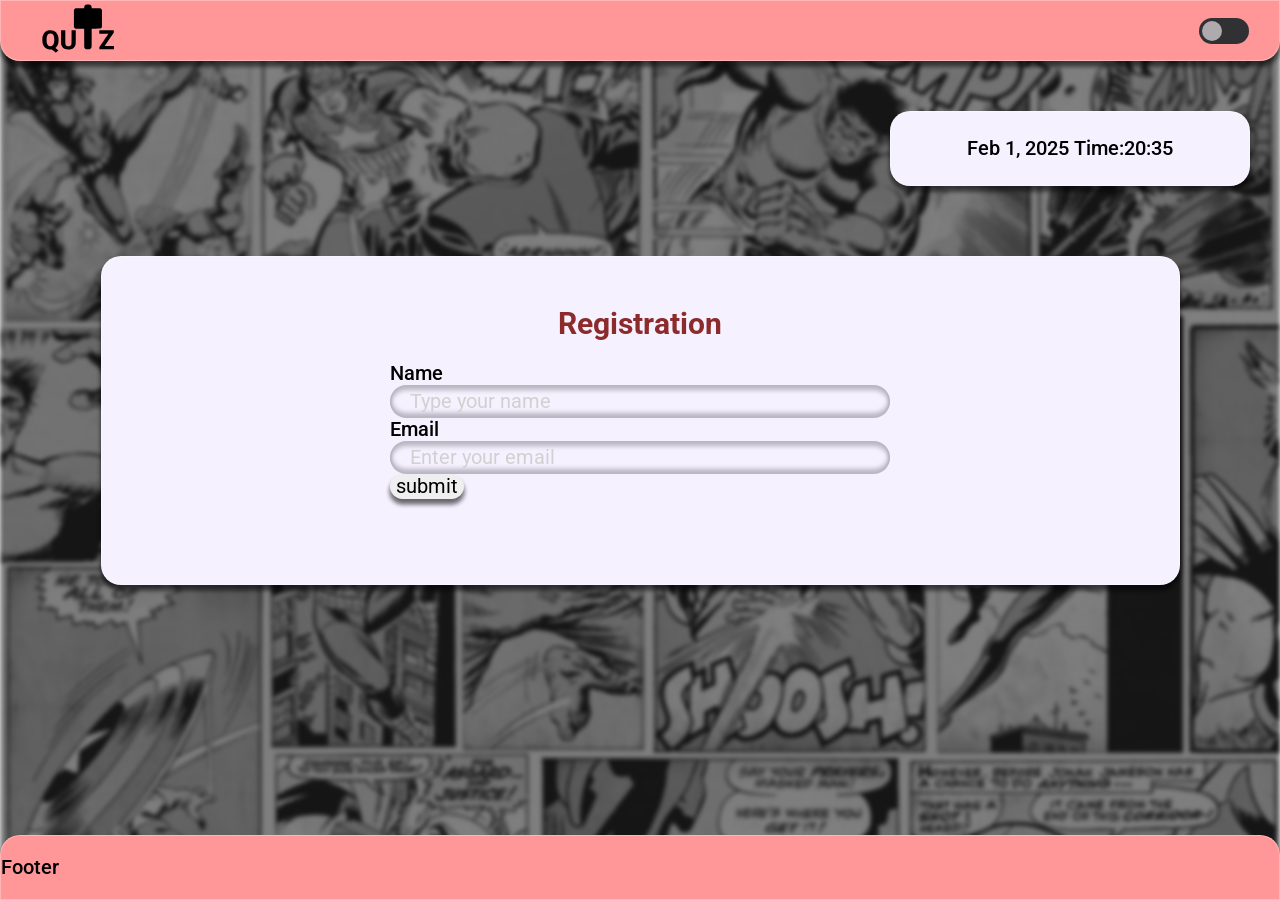
==== index.html @ d1e3bd10 "first commit" ====
<!doctype html>
<html lang="en">
  <head>
    <meta charset="UTF-8" />
    <meta name="viewport" content="width=device-width, initial-scale=1.0" />
    <link rel="preconnect" href="https://fonts.googleapis.com" />
    <link rel="preconnect" href="https://fonts.gstatic.com" crossorigin />
    <link
      href="https://fonts.googleapis.com/css2?family=Roboto:ital,wght@0,100..900;1,100..900&display=swap"
      rel="stylesheet"
    />
    <link
      rel="stylesheet"
      href="https://cdnjs.cloudflare.com/ajax/libs/modern-normalize/3.0.1/modern-normalize.min.css"
      integrity="sha512-q6WgHqiHlKyOqslT/lgBgodhd03Wp4BEqKeW6nNtlOY4quzyG3VoQKFrieaCeSnuVseNKRGpGeDU3qPmabCANg=="
      crossorigin="anonymous"
      referrerpolicy="no-referrer"
    />
    <link rel="stylesheet" href="./css/style.css" />
    <title>Document</title>
  </head>
  <body>
    <div class="page-container">
      <!-- header -->
      <header class="header glass">
        <div class="container">
          <div class="nav-wrapper">
            <!-- logo -->
            <a href="./index.html" class="logo">
              <svg width="100" height="54">
                <use href="./image/sprite.svg#icon-logo-quiz-black"></use>
              </svg>
            </a>
            <!-- switch -->
            <div class="switch">
              <label class="switch">
                <input type="checkbox" />
                <span class="slider"></span>
              </label>
            </div>
          </div>
        </div>
      </header>

      <main class="main">
        <!-- hero - registration  -->
        <section class="hero">
          <div class="container">
            <div class="time glass">
              <p>Feb 1, 2025 Time:20:35</p>
            </div>
            <div class="form-container glass">
              <div class="form-wrapper">
                <h1 class="hero-title">Registration</h1>
                <form>
                  <label for="name">Name</label>
                  <input type="text" name="name" id="name" placeholder="Type your name"/>
                  <label for="email">Email</label>
                  <input type="email" name="email" id="email" placeholder="Enter your email"/>
                  <button class="" type="submit">submit</button>
                </form>
              </div>
            </div>
          </div>
        </section>
      </main>
      <!-- footer -->
      <footer class="footer glass">
        <p>Footer</p>
      </footer>
    </div>
    <script src="./js/main.js"></script>
  </body>
</html>
---- css/style.css ----
:root {
  --font-family: "Roboto", sans-serif;
  --index-background: #ff9697;
  --menu-background: #b596ff;
  --content-background: #f5f1ff;

  --title-color: #8b2b2b;
  --title-quiz-color: #b596ff;
  --main-text-color: #000;

  --btn-goBack-color: #fff;
  --svg-fill-color: #62ff77;
  --box-shadow:
    0 5px 5px 0 rgba(0, 0, 0, 0.25), 0 5px 5px 0 rgba(0, 0, 0, 0.25),
    0 5px 5px 0 rgba(0, 0, 0, 0.25);

  --button-box-shadow:
    inset 0 15px 15px 0 rgba(0, 0, 0, 0.25),
    inset 0 -15px 15px 0 rgba(0, 0, 0, 0.25),
    inset 15px 0 15px 0 rgba(0, 0, 0, 0.25),
    inset -15px 0 15px 0 rgba(0, 0, 0, 0.25);

  --card-box-shadow:
    inset 15px 15px 10px 0 rgba(0, 0, 0, 0.5),
    inset -15px -15px 10px 0 rgba(0, 0, 0, 0.5),
    inset 15px 15px 10px 0 rgba(0, 0, 0, 0.5),
    inset -15px -15px 10px 0 rgba(0, 0, 0, 0.5);
  --card-background: rgba(0, 0, 0, 0.2);

  --input-background: rgba(143, 143, 143, 0.3);
  --input-box-shadow:
    inset 0 5px 5px 0 rgba(0, 0, 0, 0.25),
    inset 0 -5px 5px 0 rgba(0, 0, 0, 0.25);
}

h1,
h2,
h3,
h4,
h5,
h6 {
  margin: 0;
}
h1 {
  text-align: center;
  color: var(--title-color);
}
p {
  margin: 0;
}
ul,
ol {
  list-style-type: none;
  padding: 0px;
}
a {
  display: inline-block;
}
img {
  display: block;
}
.page-container {
  min-height: 100vh;
  display: flex;
  flex-direction: column;
}
.main {
  flex-grow: 1;
}
.container {
  max-width: 1700px;
  padding: 0 30px;
  margin: 0 auto;
}
body {
  font-family: var(--font-family);
  font-weight: 500;
  font-size: 20px;
  color: #000;
  position: relative;
}
body::before {
  content: "";
  position: fixed;
  inset: 0;

  background:
    linear-gradient(rgba(0, 0, 0, 0.5), rgba(0, 0, 0, 0.5)),
    url("../image/marvel.jpg");

  background-position: center;
  background-size: cover;

  filter: blur(2px);
  z-index: -1;
}
input {
  width: 100%;
  border: none;
  border-radius: 20px;
  outline: none;
  box-shadow:
    inset 0 5px 5px 0 rgba(0, 0, 0, 0.25),
    inset 0 -5px 5px 0 rgba(0, 0, 0, 0.25);
  background: transparent;
  padding: 5px 20px;
}
input::placeholder{
  color: #d1d1d1;
}

button {
  border: none;
  border-radius: 20px;
  cursor: pointer;
  box-shadow:
    0 5px 4px 0 rgba(0, 0, 0, 0.25),
    0 5px 5px 0 rgba(0, 0, 0, 0.25),
    0 5px 5px 0 rgba(0, 0, 0, 0.25);
}
/* .title-centered {
  text-align: center;
} */
/* #region  switch*/
/* From Uiverse.io by TimTrayler */
.switch {
  --secondary-container: #3a4b39;
  --primary: #84da89;
  font-size: 17px;
  position: relative;
  display: inline-block;
  width: 50px;
  height: 26px;
}

.switch input {
  display: none;
  opacity: 0;
  width: 0;
  height: 0;
}

.slider {
  position: absolute;
  cursor: pointer;
  top: 0;
  left: 0;
  right: 0;
  bottom: 0;
  background-color: #313033;
  transition: 0.2s;
  border-radius: 30px;
}

.slider:before {
  position: absolute;
  content: "";
  height: 20px;
  width: 20px;
  border-radius: 20px;
  left: 3px;
  bottom: 3px;
  background-color: #aeaaae;
  transition: 0.4s;
}

input:checked + .slider::before {
  background-color: var(--primary);
}

input:checked + .slider {
  background-color: var(--secondary-container);
}

input:focus + .slider {
  box-shadow: 0 0 1px var(--secondary-container);
}

input:checked + .slider:before {
  transform: translateX(24px);
}
/* #endregion */
/* #region GLAS */
.glass {
  background: rgba(255, 255, 255, 0.2);
  border-radius: 20px;
  border: 1px solid rgba(255, 255, 255, 0.3);
  box-shadow: 0 8px 32px rgba(0, 0, 0, 0.25);
}

@supports (backdrop-filter: blur(10px)) {
  .glass {
    backdrop-filter: blur(12px);
    -webkit-backdrop-filter: blur(12px);
  }
}
/* #endregion */

/* #region header */
.nav-wrapper {
  display: flex;
  justify-content: space-between;
  align-items: center;
}
.header {
  box-shadow:
    0 5px 5px 0 rgba(0, 0, 0, 0.25),
    0 5px 5px 0 rgba(0, 0, 0, 0.25),
    0 5px 5px 0 rgba(0, 0, 0, 0.25);
  background: #ff9697;
  border-radius: 0 0 20px 20px;
}

/* #endregion */

/* #region hero */
.hero {
  margin: 50px 0;
}
.time {
  margin-left: auto;
  max-width: 360px;
  border-radius: 20px;
  padding: 25px 50px;
  display: flex;
  align-items: center;
  justify-content: center;
  box-shadow:
    0 5px 5px 0 rgba(0, 0, 0, 0.25),
    0 5px 5px 0 rgba(0, 0, 0, 0.25),
    0 5px 5px 0 rgba(0, 0, 0, 0.25);
  background: #f5f1ff;
  margin-bottom: 70px;
}
.form-container {
  margin: 0 auto;
  max-width: 1079px;
  padding: 50px 70px 85px;
  border-radius: 20px;

  box-shadow:
    0 5px 4px 0 rgba(0, 0, 0, 0.25),
    0 5px 5px 0 rgba(0, 0, 0, 0.25),
    0 5px 5px 0 rgba(0, 0, 0, 0.25);
  background: #f5f1ff;
}
.form-wrapper {
  max-width: 500px;
  margin: 0 auto;
}
.hero-title {
  margin-bottom: 20px;
}
/* #endregion */

/* #region footer */
.footer {
  padding: 20px 0;
  box-shadow:
    0 5px 5px 0 rgba(0, 0, 0, 0.25),
    0 5px 5px 0 rgba(0, 0, 0, 0.25),
    0 5px 5px 0 rgba(0, 0, 0, 0.25);
  background: #ff9697;
  border-radius: 20px 20px 0 0;
}
/* #endregion footer */
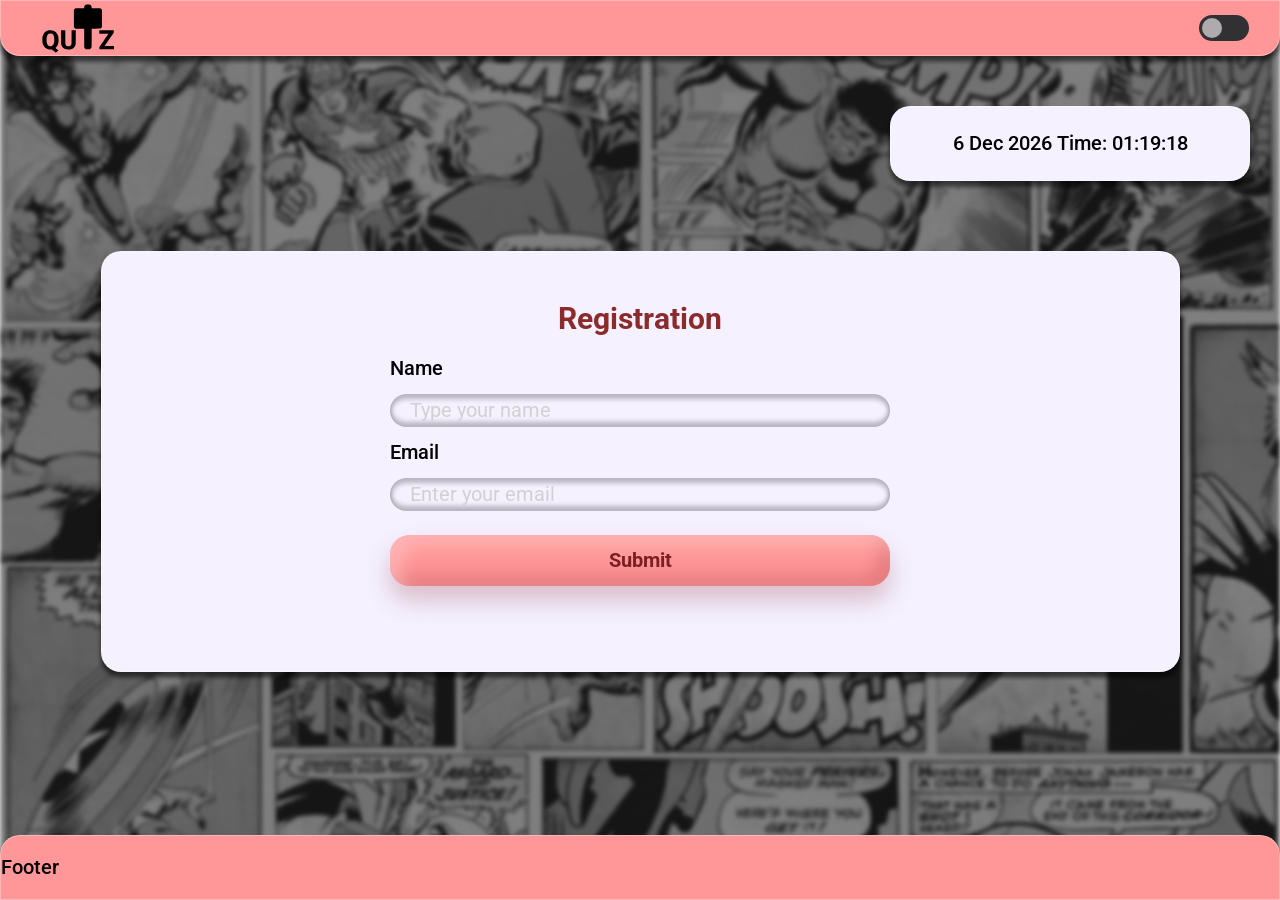
==== commit f9e183a9: "Add live time and glass theme toggle" ====
--- a/index.html
+++ b/index.html
@@ -69,6 +69,6 @@
         <p>Footer</p>
       </footer>
     </div>
-    <script src="./js/main.js"></script>
+    <script src="./js/main.js" type="module"></script>
   </body>
 </html>
--- a/css/style.css
+++ b/css/style.css
@@ -78,6 +78,7 @@
   font-size: 20px;
   color: #000;
   position: relative;
+  transition: color 250ms ease;
 }
 body::before {
   content: "";
@@ -96,6 +97,7 @@
 }
 input {
   width: 100%;
+  box-sizing: border-box;
   border: none;
   border-radius: 20px;
   outline: none;
@@ -194,6 +196,59 @@
     -webkit-backdrop-filter: blur(12px);
   }
 }
+
+body.glass-theme {
+  color: #e2d6ff;
+}
+
+body.glass-theme .header,
+body.glass-theme .footer,
+body.glass-theme .form-container {
+  background: rgba(255, 150, 151, 0.28);
+  border: 1px solid rgba(255, 255, 255, 0.24);
+  box-shadow:
+    inset 0 1px 0 rgba(255, 255, 255, 0.35),
+    0 14px 30px rgba(83, 18, 26, 0.28);
+}
+
+body.glass-theme .time {
+  background: rgba(245, 241, 255, 0.22);
+  border: 1px solid rgba(255, 255, 255, 0.3);
+  box-shadow:
+    inset 0 1px 0 rgba(255, 255, 255, 0.45),
+    0 14px 30px rgba(55, 40, 88, 0.22);
+}
+
+body.glass-theme .time p {
+  color: #fff;
+}
+
+body.glass-theme .hero-title,
+body.glass-theme label,
+body.glass-theme .footer,
+body.glass-theme .header {
+  color: #e2d6ff;
+}
+
+body.glass-theme .form-wrapper button[type="submit"] {
+  background: #ff0004;
+  color: #e2d6ff;
+  box-shadow:
+    inset 8px 8px 16px rgba(255, 110, 124, 0.34),
+    inset -8px -8px 16px rgba(140, 0, 12, 0.48),
+    0 14px 24px rgba(92, 0, 8, 0.34);
+}
+
+body.glass-theme .form-wrapper button[type="submit"]:hover,
+body.glass-theme .form-wrapper button[type="submit"]:focus {
+  background: #d90004;
+  color: #f3ebff;
+  box-shadow:
+    inset 10px 10px 18px rgba(255, 124, 137, 0.26),
+    inset -10px -10px 18px rgba(110, 0, 10, 0.52),
+    0 18px 28px rgba(92, 0, 8, 0.38),
+    0 0 0 4px rgba(255, 0, 4, 0.18);
+}
 /* #endregion */
 
 /* #region header */
@@ -202,6 +257,42 @@
   justify-content: space-between;
   align-items: center;
 }
+.logo {
+  display: inline-flex;
+  align-items: center;
+  justify-content: center;
+  border-radius: 16px;
+  transition:
+    transform 450ms ease,
+    filter 450ms ease,
+    box-shadow 450ms ease;
+  transform-origin: center;
+}
+.logo svg {
+  display: block;
+  transition:
+    transform 450ms ease,
+    filter 450ms ease;
+  transform-origin: center;
+}
+.logo:hover,
+.logo:focus-visible {
+  box-shadow: 0 0 0 4px rgba(245, 241, 255, 0.3);
+}
+.logo:hover svg,
+.logo:focus-visible svg {
+  transform: rotate(360deg) scale(1.08);
+  filter:
+    brightness(0)
+    saturate(100%)
+    invert(95%)
+    sepia(20%)
+    saturate(428%)
+    hue-rotate(295deg)
+    brightness(107%)
+    contrast(104%)
+    drop-shadow(0 8px 14px rgba(72, 15, 22, 0.28));
+}
 .header {
   box-shadow:
     0 5px 5px 0 rgba(0, 0, 0, 0.25),
@@ -248,6 +339,52 @@
   max-width: 500px;
   margin: 0 auto;
 }
+.form-wrapper form {
+  display: flex;
+  flex-direction: column;
+  gap: 14px;
+}
+.form-wrapper button[type="submit"] {
+  width: 100%;
+  box-sizing: border-box;
+  margin-top: 10px;
+  padding: 14px 20px;
+  border: none;
+  border-radius: 20px;
+  background: #ff9697;
+  color: #7a1f24;
+  font-size: 20px;
+  font-weight: 700;
+  text-transform: capitalize;
+  box-shadow:
+    inset 10px 10px 18px rgba(255, 198, 198, 0.65),
+    inset -10px -10px 18px rgba(184, 77, 88, 0.38),
+    0 14px 24px rgba(146, 52, 62, 0.28),
+    0 6px 10px rgba(255, 255, 255, 0.2);
+  transition:
+    background-color 250ms ease,
+    box-shadow 250ms ease,
+    transform 250ms ease,
+    color 250ms ease;
+}
+.form-wrapper button[type="submit"]:hover,
+.form-wrapper button[type="submit"]:focus {
+  background: #eb7f82;
+  color: #64161d;
+  box-shadow:
+    inset 12px 12px 22px rgba(255, 190, 190, 0.45),
+    inset -12px -12px 20px rgba(154, 49, 60, 0.42),
+    0 18px 28px rgba(125, 37, 46, 0.32),
+    0 0 0 4px rgba(255, 150, 151, 0.18);
+  transform: translateY(-2px);
+}
+.form-wrapper button[type="submit"]:active {
+  transform: translateY(1px);
+  box-shadow:
+    inset 14px 14px 20px rgba(157, 56, 67, 0.34),
+    inset -8px -8px 16px rgba(255, 198, 198, 0.28),
+    0 8px 14px rgba(125, 37, 46, 0.24);
+}
 .hero-title {
   margin-bottom: 20px;
 }
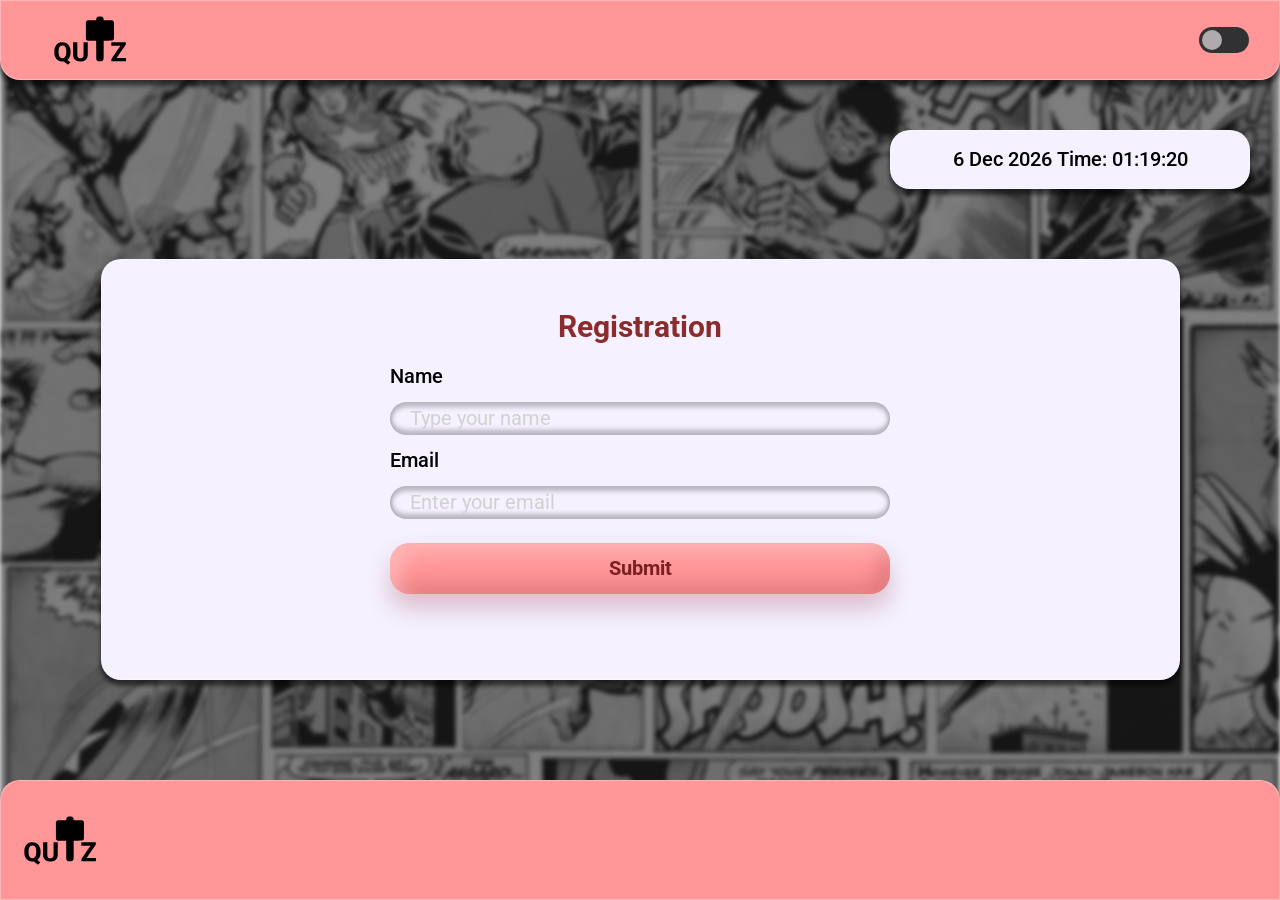
==== commit a40a503d: "styles and logo" ====
--- a/index.html
+++ b/index.html
@@ -52,11 +52,11 @@
             <div class="form-container glass">
               <div class="form-wrapper">
                 <h1 class="hero-title">Registration</h1>
-                <form>
+                <form class="registration">
                   <label for="name">Name</label>
-                  <input type="text" name="name" id="name" placeholder="Type your name"/>
+                  <input class="registration-input" type="text" name="name" id="name" placeholder="Type your name" required/>
                   <label for="email">Email</label>
-                  <input type="email" name="email" id="email" placeholder="Enter your email"/>
+                  <input class="registration-input" type="email" name="email" id="email" placeholder="Enter your email" required/>
                   <button class="" type="submit">submit</button>
                 </form>
               </div>
@@ -66,9 +66,15 @@
       </main>
       <!-- footer -->
       <footer class="footer glass">
-        <p>Footer</p>
+         <a href="./index.html" class="logo">
+              <svg width="100" height="54">
+                <use href="./image/sprite.svg#icon-logo-quiz-black"></use>
+              </svg>
+            </a>
       </footer>
     </div>
     <script src="./js/main.js" type="module"></script>
+    <script src="./js/home.js" type="module"></script>
+    <script src="./js/registrationForm.js" type="module"></script>
   </body>
 </html>
--- a/css/style.css
+++ b/css/style.css
@@ -55,9 +55,11 @@
 }
 a {
   display: inline-block;
+  text-decoration: none;
 }
 img {
   display: block;
+  width: 100%;
 }
 .page-container {
   min-height: 100vh;
@@ -69,17 +71,18 @@
 }
 .container {
   max-width: 1700px;
-  padding: 0 30px;
+  padding: 0 10px;
   margin: 0 auto;
 }
 body {
   font-family: var(--font-family);
   font-weight: 500;
-  font-size: 20px;
+
   color: #000;
   position: relative;
   transition: color 250ms ease;
 }
+
 body::before {
   content: "";
   position: fixed;
@@ -96,7 +99,6 @@
   z-index: -1;
 }
 input {
-  width: 100%;
   box-sizing: border-box;
   border: none;
   border-radius: 20px;
@@ -107,7 +109,7 @@
   background: transparent;
   padding: 5px 20px;
 }
-input::placeholder{
+input::placeholder {
   color: #d1d1d1;
 }
 
@@ -120,12 +122,17 @@
     0 5px 5px 0 rgba(0, 0, 0, 0.25),
     0 5px 5px 0 rgba(0, 0, 0, 0.25);
 }
-/* .title-centered {
-  text-align: center;
-} */
-/* #region  switch*/
-/* From Uiverse.io by TimTrayler */
+
 .switch {
+  --secondary-container: #3a4b39;
+  --primary: #84da89;
+  font-size: 17px;
+  position: relative;
+  display: inline-block;
+  width: 40px;
+  height: 20px;
+}
+/* .switch {
   --secondary-container: #3a4b39;
   --primary: #84da89;
   font-size: 17px;
@@ -133,7 +140,7 @@
   display: inline-block;
   width: 50px;
   height: 26px;
-}
+} */
 
 .switch input {
   display: none;
@@ -157,6 +164,17 @@
 .slider:before {
   position: absolute;
   content: "";
+  height: 15px;
+  width: 15px;
+  border-radius: 20px;
+  left: 0px;
+  bottom: 3px;
+  background-color: #aeaaae;
+  transition: 0.4s;
+}
+/* .slider:before {
+  position: absolute;
+  content: "";
   height: 20px;
   width: 20px;
   border-radius: 20px;
@@ -164,7 +182,7 @@
   bottom: 3px;
   background-color: #aeaaae;
   transition: 0.4s;
-}
+} */
 
 input:checked + .slider::before {
   background-color: var(--primary);
@@ -181,7 +199,7 @@
 input:checked + .slider:before {
   transform: translateX(24px);
 }
-/* #endregion */
+
 /* #region GLAS */
 .glass {
   background: rgba(255, 255, 255, 0.2);
@@ -204,22 +222,28 @@
 body.glass-theme .header,
 body.glass-theme .footer,
 body.glass-theme .form-container {
-  background: rgba(255, 150, 151, 0.28);
+  background: rgb(255 183 184 / 28%);
   border: 1px solid rgba(255, 255, 255, 0.24);
-  box-shadow:
-    inset 0 1px 0 rgba(255, 255, 255, 0.35),
-    0 14px 30px rgba(83, 18, 26, 0.28);
-}
-
-body.glass-theme .time {
+}
+
+body.glass-theme .header-menu,
+body.glass-theme .header-quiz,
+body.glass-theme .footer-menu,
+body.glass-theme .footer-quiz,
+body.glass-theme .menu-container,
+body.glass-theme .quiz-container {
+  background: rgb(187 158 255 / 28%);
+  border: 1px solid rgba(255, 255, 255, 0.24);
+}
+
+body.glass-theme .time,
+body.glass-theme .back-btn {
   background: rgba(245, 241, 255, 0.22);
   border: 1px solid rgba(255, 255, 255, 0.3);
-  box-shadow:
-    inset 0 1px 0 rgba(255, 255, 255, 0.45),
-    0 14px 30px rgba(55, 40, 88, 0.22);
-}
-
-body.glass-theme .time p {
+}
+
+body.glass-theme .time p,
+body.glass-theme .back-btn a {
   color: #fff;
 }
 
@@ -229,9 +253,11 @@
 body.glass-theme .header {
   color: #e2d6ff;
 }
-
+body.glass-theme .hero-title-menu {
+  color: #ffb8b8;
+}
 body.glass-theme .form-wrapper button[type="submit"] {
-  background: #ff0004;
+  background: #8c5253;
   color: #e2d6ff;
   box-shadow:
     inset 8px 8px 16px rgba(255, 110, 124, 0.34),
@@ -241,13 +267,65 @@
 
 body.glass-theme .form-wrapper button[type="submit"]:hover,
 body.glass-theme .form-wrapper button[type="submit"]:focus {
-  background: #d90004;
+  background: #c48081;
   color: #f3ebff;
   box-shadow:
     inset 10px 10px 18px rgba(255, 124, 137, 0.26),
     inset -10px -10px 18px rgba(110, 0, 10, 0.52),
     0 18px 28px rgba(92, 0, 8, 0.38),
     0 0 0 4px rgba(255, 0, 4, 0.18);
+}
+body.glass-theme .quiz-form .submit-quiz-btn {
+  background: rgba(181, 150, 255, 0.2);
+  color: #f3ebff;
+  border: 1px solid rgba(210, 190, 255, 0.35);
+  box-shadow:
+    inset 8px 8px 16px rgba(220, 200, 255, 0.28),
+    inset -8px -8px 16px rgba(80, 45, 150, 0.45),
+    0 14px 24px rgba(90, 55, 170, 0.32);
+}
+
+body.glass-theme .quiz-form .submit-quiz-btn:hover,
+body.glass-theme .quiz-form .submit-quiz-btn:focus {
+  background: rgba(181, 150, 255, 0.34);
+  color: #ffffff;
+  border-color: rgba(235, 220, 255, 0.55);
+  box-shadow:
+    inset 10px 10px 18px rgba(235, 220, 255, 0.32),
+    inset -10px -10px 18px rgba(65, 35, 135, 0.52),
+    0 18px 28px rgba(90, 55, 170, 0.42),
+    0 0 0 4px rgba(181, 150, 255, 0.2);
+}
+body.glass-theme .quiz-form .submit-quiz-btn:disabled {
+  background: rgba(140, 140, 150, 0.25);
+  color: rgba(230, 230, 235, 0.45);
+  border: 1px solid rgba(180, 180, 190, 0.25);
+  box-shadow:
+    inset 6px 6px 12px rgba(255, 255, 255, 0.08),
+    inset -6px -6px 12px rgba(60, 60, 70, 0.35),
+    0 8px 16px rgba(0, 0, 0, 0.18);
+  cursor: not-allowed;
+  pointer-events: none;
+  opacity: 0.65;
+}
+body.glass-theme .quiz-container .correct {
+  color: #62ff77;
+}
+body.glass-theme .quiz-container .incorrect {
+  color: #ff4c4e;
+}
+
+body.glass-theme .quiz-container .quiz-total-score {
+  color: #ff4c4e;
+}
+body.glass-theme .quiz-container .quiz-total-score.passColor {
+  color: #62ff77;
+}
+body.glass-theme .back-btn > span {
+  color: #ffffff;
+}
+body.glass-theme .logout-btn {
+  color: #62ff77;
 }
 /* #endregion */
 
@@ -262,6 +340,7 @@
   align-items: center;
   justify-content: center;
   border-radius: 16px;
+  padding: 5px;
   transition:
     transform 450ms ease,
     filter 450ms ease,
@@ -269,28 +348,20 @@
   transform-origin: center;
 }
 .logo svg {
+  width: 60px;
+  height: 40px;
   display: block;
   transition:
     transform 450ms ease,
     filter 450ms ease;
   transform-origin: center;
 }
-.logo:hover,
-.logo:focus-visible {
-  box-shadow: 0 0 0 4px rgba(245, 241, 255, 0.3);
-}
+
 .logo:hover svg,
 .logo:focus-visible svg {
   transform: rotate(360deg) scale(1.08);
-  filter:
-    brightness(0)
-    saturate(100%)
-    invert(95%)
-    sepia(20%)
-    saturate(428%)
-    hue-rotate(295deg)
-    brightness(107%)
-    contrast(104%)
+  filter: brightness(0) saturate(100%) invert(95%) sepia(20%) saturate(428%)
+    hue-rotate(295deg) brightness(107%) contrast(104%)
     drop-shadow(0 8px 14px rgba(72, 15, 22, 0.28));
 }
 .header {
@@ -301,7 +372,13 @@
   background: #ff9697;
   border-radius: 0 0 20px 20px;
 }
-
+.header-menu,
+.header-quiz {
+  background: #b596ff;
+}
+.logout-btn {
+  color: #000;
+}
 /* #endregion */
 
 /* #region hero */
@@ -312,7 +389,8 @@
   margin-left: auto;
   max-width: 360px;
   border-radius: 20px;
-  padding: 25px 50px;
+  padding: 4px 12px;
+  /* padding: 17px 50px; */
   display: flex;
   align-items: center;
   justify-content: center;
@@ -323,10 +401,12 @@
   background: #f5f1ff;
   margin-bottom: 70px;
 }
-.form-container {
+.form-container,
+.menu-container,
+.quiz-container {
   margin: 0 auto;
   max-width: 1079px;
-  padding: 50px 70px 85px;
+  padding: 25px 30px 40px;
   border-radius: 20px;
 
   box-shadow:
@@ -338,6 +418,9 @@
 .form-wrapper {
   max-width: 500px;
   margin: 0 auto;
+}
+.registration-input {
+  width: 100%;
 }
 .form-wrapper form {
   display: flex;
@@ -400,4 +483,248 @@
   background: #ff9697;
   border-radius: 20px 20px 0 0;
 }
+.footer-menu,
+.footer-quiz {
+  background: #b596ff;
+}
 /* #endregion footer */
+
+/* #region menu */
+.menu-quiz-list {
+  display: grid;
+  justify-content: center;
+  gap: 50px;
+}
+.menu-quiz-item {
+  max-width: 200px;
+  flex-basis: 100%;
+  border-radius: 20px;
+  background: rgba(1, 0, 0, 0.9);
+}
+
+.menu-quiz-img-wrap {
+  position: relative;
+  border: 1px solid #000;
+  border-radius: 20px;
+  overflow: hidden;
+  background: #000;
+}
+.menu-quiz-img-wrap::after {
+  content: "";
+  position: absolute;
+  inset: 0;
+  border-radius: 20px;
+  pointer-events: none;
+
+  box-shadow:
+    inset 18px 18px 20px rgba(0, 0, 0, 0.8),
+    inset -18px -18px 20px rgba(0, 0, 0, 0.8);
+
+  background: rgba(0, 0, 0, 0.15);
+}
+.menu-quiz-img {
+  border: 1px solid #000;
+  border-radius: 20px;
+
+  height: 100%;
+  object-fit: cover;
+  filter: grayscale(100%);
+}
+.menu-quiz-wrap-text {
+  font-weight: 400;
+  font-size: 16px;
+  color: #fff;
+  text-align: center;
+  padding: 10px 20px;
+}
+.switch-wrapper {
+  display: flex;
+  justify-content: center;
+  align-items: center;
+}
+.logout-wrapper {
+  display: flex;
+  justify-content: center;
+  align-items: center;
+}
+.logout-btn {
+  display: flex;
+  justify-content: center;
+  align-items: center;
+  background: transparent;
+  box-shadow: none;
+}
+.logout-icon-wrapper {
+  display: flex;
+  justify-content: center;
+  align-items: center;
+  width: 30px;
+  height: 30px;
+  border-radius: 20px;
+  background: azure;
+  margin-right: 5px;
+}
+/* #endregion */
+
+/* #region quiz */
+.back-btn {
+  max-width: 360px;
+  border-radius: 20px;
+  padding: 8px 10px;
+  /* padding: 17px 50px; */
+  display: flex;
+  align-items: center;
+  justify-content: center;
+  box-shadow:
+    0 5px 5px 0 rgba(0, 0, 0, 0.25),
+    0 5px 5px 0 rgba(0, 0, 0, 0.25),
+    0 5px 5px 0 rgba(0, 0, 0, 0.25);
+  background: #f5f1ff;
+  margin-bottom: 70px;
+}
+.wrapper-back-time {
+  display: flex;
+  justify-content: space-between;
+}
+.quiz-container {
+  padding: 20px 10px;
+}
+.quiz-form {
+  max-width: 450px;
+  margin: 0 auto;
+}
+.quiz-form .submit-quiz-btn {
+  width: 100%;
+  padding: 12px;
+  border: 1px solid #000;
+  border-radius: 20px;
+  box-shadow:
+    inset 0 15px 15px 0 rgba(0, 0, 0, 0.25),
+    inset 0 -15px 15px 0 rgba(0, 0, 0, 0.25),
+    inset 15px 0 15px 0 rgba(0, 0, 0, 0.25),
+    inset -15px 0 15px 0 rgba(0, 0, 0, 0.25);
+  background: #b596ff;
+  transition:
+    background ease 500ms,
+    color ease 500ms;
+}
+.quiz-form .submit-quiz-btn:disabled {
+  background: #9a9a9a;
+  color: #d6d6d6;
+  border-color: #555;
+  cursor: not-allowed;
+  opacity: 0.65;
+
+  box-shadow:
+    inset 0 15px 15px 0 rgba(0, 0, 0, 0.18),
+    inset 0 -15px 15px 0 rgba(0, 0, 0, 0.18),
+    inset 15px 0 15px 0 rgba(0, 0, 0, 0.18),
+    inset -15px 0 15px 0 rgba(0, 0, 0, 0.18);
+
+  pointer-events: none;
+}
+.submit-quiz-btn:hover,
+.submit-quiz-btn:focus {
+  background: #7d45ff;
+  color: white;
+}
+.quiz-input-wrapper {
+  max-width: 686px;
+  margin-bottom: 33px;
+  border-bottom: 5px solid #b596ff;
+}
+.quiz-input-wrapper .feedback {
+  display: block;
+  margin: 10px 0;
+}
+.quiz-form-text {
+  margin-bottom: 22px;
+}
+.correct {
+  color: #0f621a;
+}
+.incorrect {
+  color: #7b0f15;
+}
+.quiz-total-score {
+  text-align: center;
+  margin-bottom: 20px;
+}
+.quiz-total-score {
+  color: #7b0f15;
+}
+.quiz-total-score.passColor {
+  color: #0f621a;
+}
+.back-btn > span {
+  color: #000;
+}
+/* #endregion */
+@media screen and (max-width: 350px) {
+  .back-btn {
+    padding: 14px 10px;
+  }
+  .time {
+    max-width: 138px;
+  }
+}
+@media screen and (min-width: 860px) {
+  .container {
+    padding: 0 30px;
+  }
+  body {
+    font-size: 20px;
+  }
+
+  .form-container,
+  .menu-container,
+  .quiz-container {
+    padding: 50px 70px 85px;
+  }
+  .logo {
+    padding: 12px;
+  }
+  .logo svg {
+    width: 100px;
+    height: 54px;
+  }
+  .logout-icon-wrapper {
+    width: 40px;
+    height: 40px;
+  }
+  .switch {
+    width: 50px;
+    height: 26px;
+  }
+  .slider:before {
+    height: 20px;
+    width: 20px;
+    left: 3px;
+  }
+  .quiz-container {
+    padding: 34px 158px 52px;
+  }
+  .menu-quiz-list {
+    display: flex;
+    justify-content: center;
+    gap: 120px;
+    row-gap: 55px;
+    flex-wrap: wrap;
+  }
+  .menu-quiz-item {
+    max-width: 200px;
+    flex-basis: calc((100% - 120px) / 2);
+  }
+  .time {
+    padding: 17px 50px;
+  }
+  .back-btn {
+    padding: 17px 50px;
+  }
+}
+@media screen and (min-width: 1200px) {
+  .menu-quiz-item {
+    max-width: 200px;
+    flex-basis: calc((100% - 120px * 2) / 3);
+  }
+}
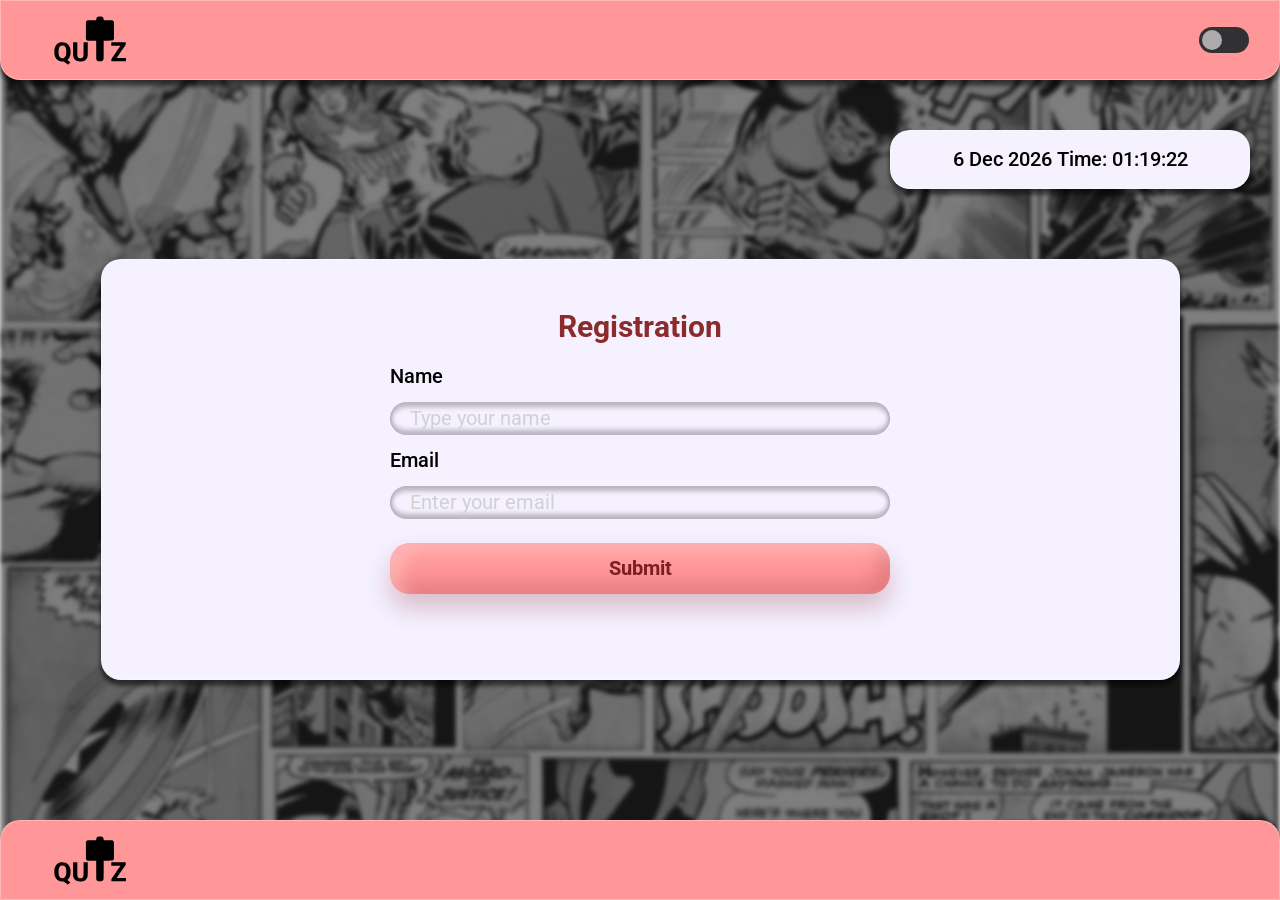
==== commit 2d868b05: "adding comments" ====
--- a/index.html
+++ b/index.html
@@ -66,11 +66,13 @@
       </main>
       <!-- footer -->
       <footer class="footer glass">
-         <a href="./index.html" class="logo">
+        <div class="container">
+           <a href="./index.html" class="logo">
               <svg width="100" height="54">
                 <use href="./image/sprite.svg#icon-logo-quiz-black"></use>
               </svg>
             </a>
+        </div>
       </footer>
     </div>
     <script src="./js/main.js" type="module"></script>
--- a/css/style.css
+++ b/css/style.css
@@ -326,6 +326,9 @@
 }
 body.glass-theme .logout-btn {
   color: #62ff77;
+}
+body.glass-theme .menu-quiz-item-bottom-svg{
+  fill:#E2D6FF;
 }
 /* #endregion */
 
@@ -475,7 +478,6 @@
 
 /* #region footer */
 .footer {
-  padding: 20px 0;
   box-shadow:
     0 5px 5px 0 rgba(0, 0, 0, 0.25),
     0 5px 5px 0 rgba(0, 0, 0, 0.25),
@@ -501,7 +503,21 @@
   border-radius: 20px;
   background: rgba(1, 0, 0, 0.9);
 }
-
+.menu-quiz-item-link{
+  padding: 5px;
+}
+.menu-quiz-item-bottom{
+      display: flex;
+    justify-content: center;
+    align-items: center;
+  height: 220px;
+}
+.menu-quiz-item-bottom-svg{
+  fill: #B596FF;
+}
+.menu-quiz-item-bottom-link{
+  padding: 20px;
+}
 .menu-quiz-img-wrap {
   position: relative;
   border: 1px solid #000;
@@ -526,9 +542,8 @@
   border: 1px solid #000;
   border-radius: 20px;
 
-  height: 100%;
-  object-fit: cover;
-  filter: grayscale(100%);
+  /* height: 100%;
+  filter: grayscale(100%); */
 }
 .menu-quiz-wrap-text {
   font-weight: 400;
@@ -661,6 +676,13 @@
 }
 /* #endregion */
 @media screen and (max-width: 350px) {
+  .logout-wrapper >p{
+    font-size: 12px;
+  }
+  .logout-icon-wrapper {
+    margin-right: 2px;
+    font-size: 12px;
+}
   .back-btn {
     padding: 14px 10px;
   }
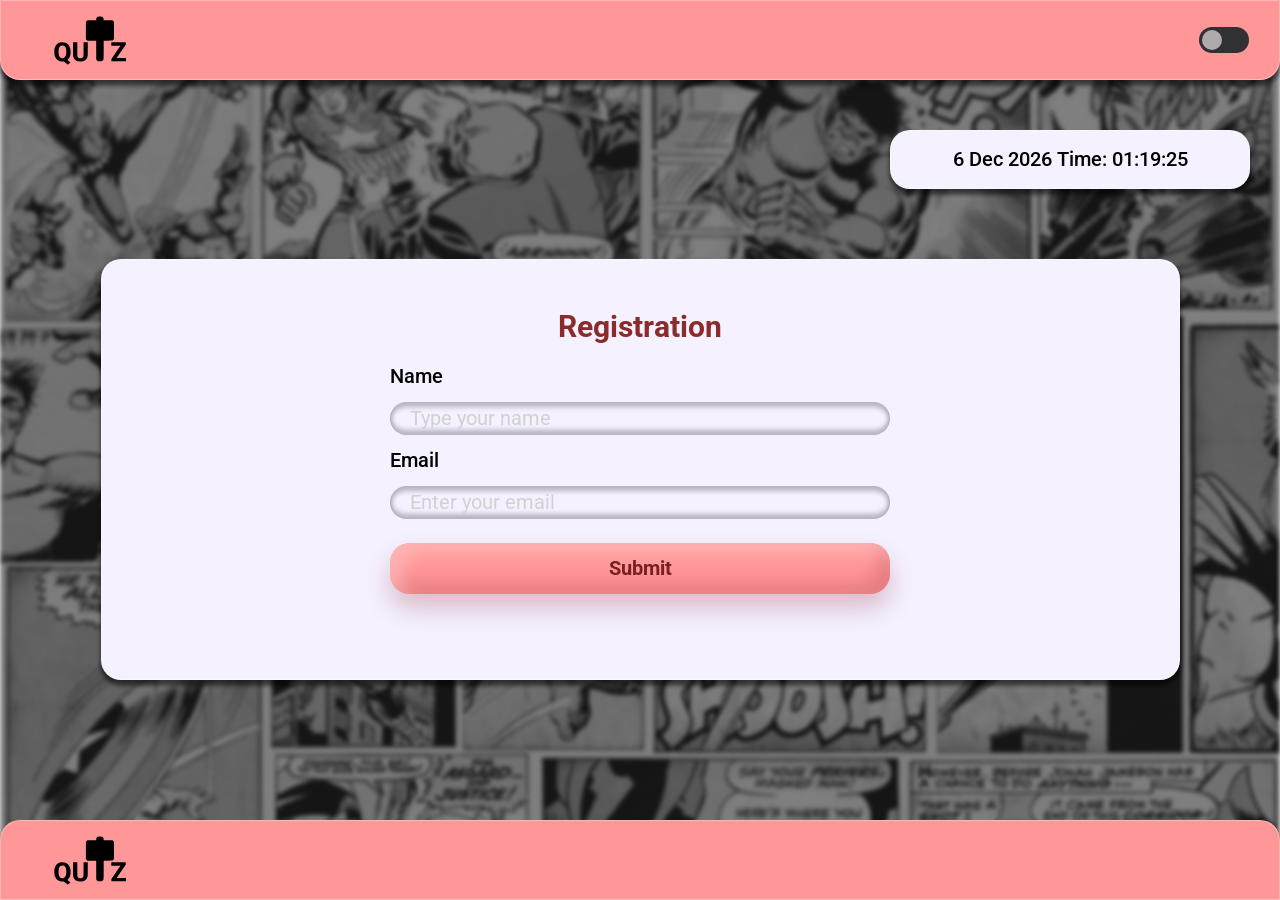
==== commit 9805f2df: "edite" ====
--- a/index.html
+++ b/index.html
@@ -54,7 +54,8 @@
                 <h1 class="hero-title">Registration</h1>
                 <form class="registration">
                   <label for="name">Name</label>
-                  <input class="registration-input" type="text" name="name" id="name" placeholder="Type your name" required/>
+                  <input class="registration-input" type="text" name="name" id="name" placeholder="Type your name" pattern="[A-Za-z0-9 ]+" 
+    title="Only letters, numbers, and spaces are allowed."   minlength="2" maxlength="22" required />
                   <label for="email">Email</label>
                   <input class="registration-input" type="email" name="email" id="email" placeholder="Enter your email" required/>
                   <button class="" type="submit">submit</button>
